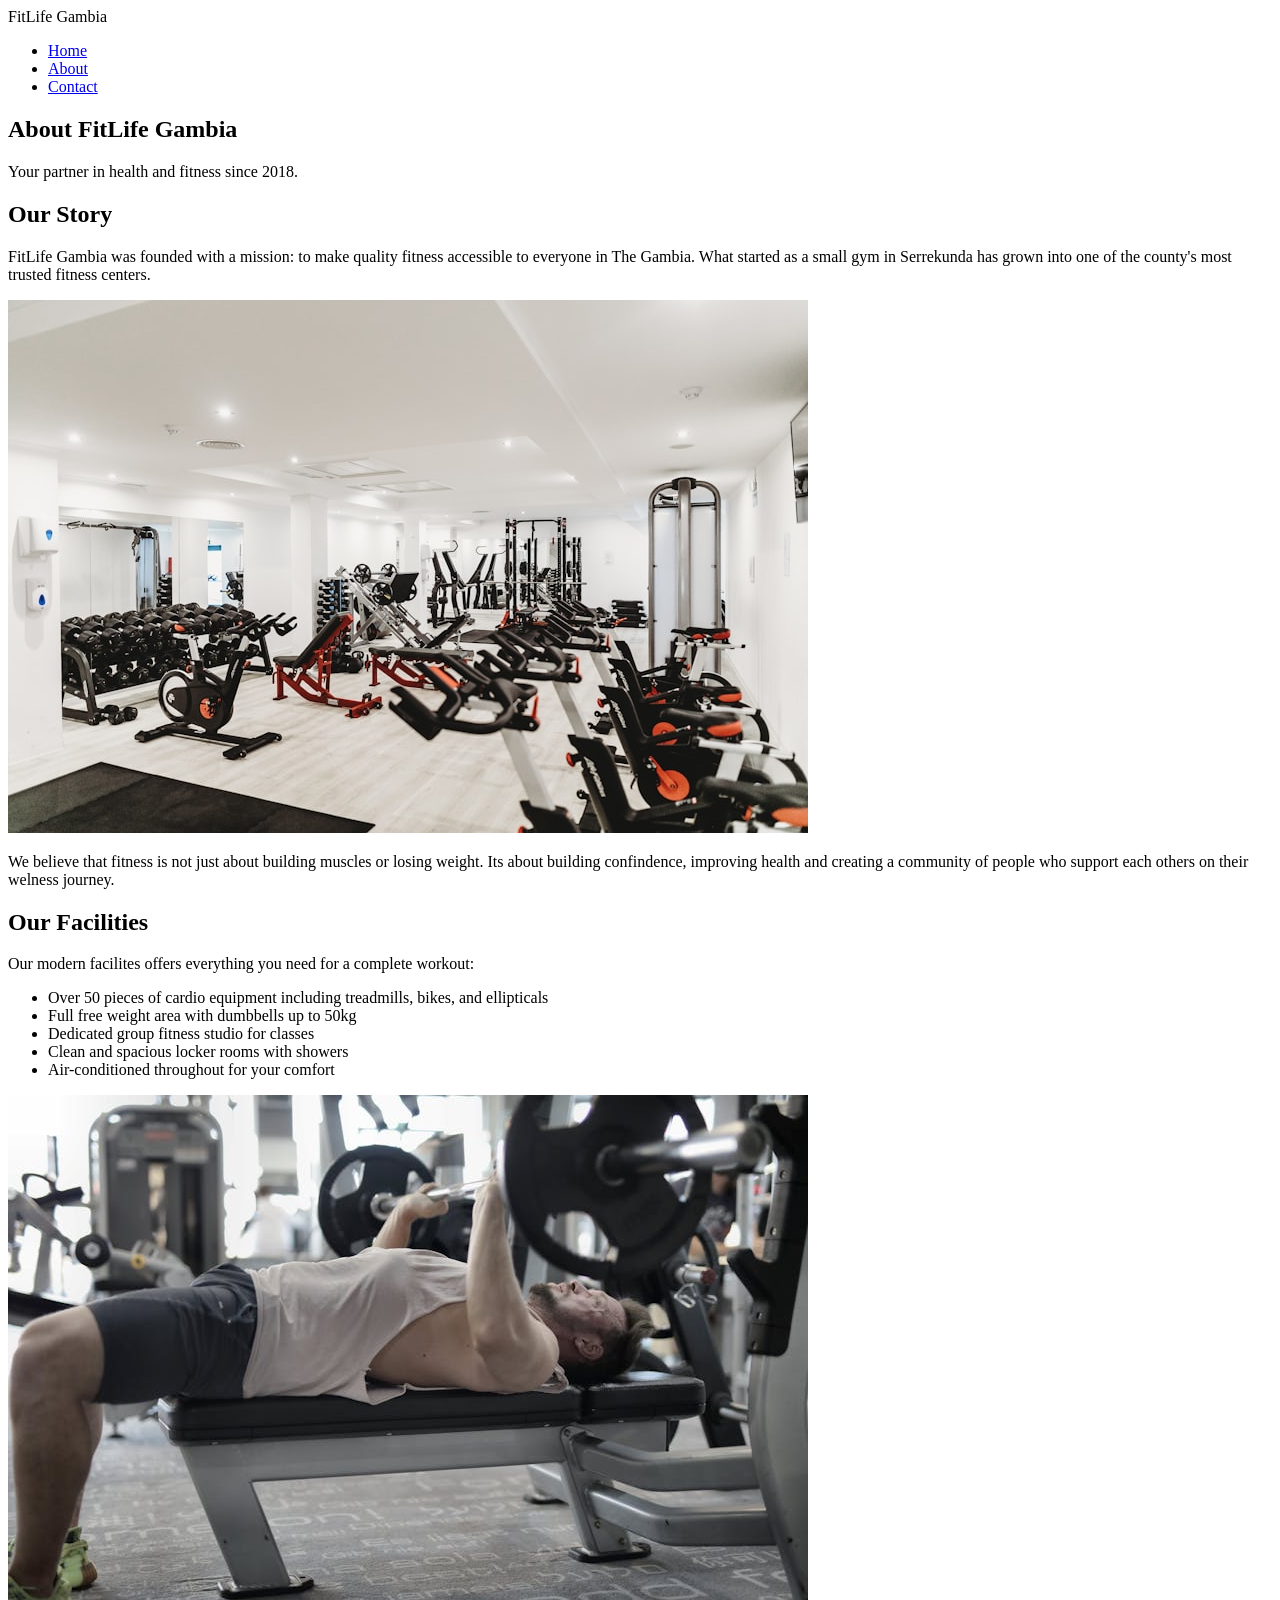
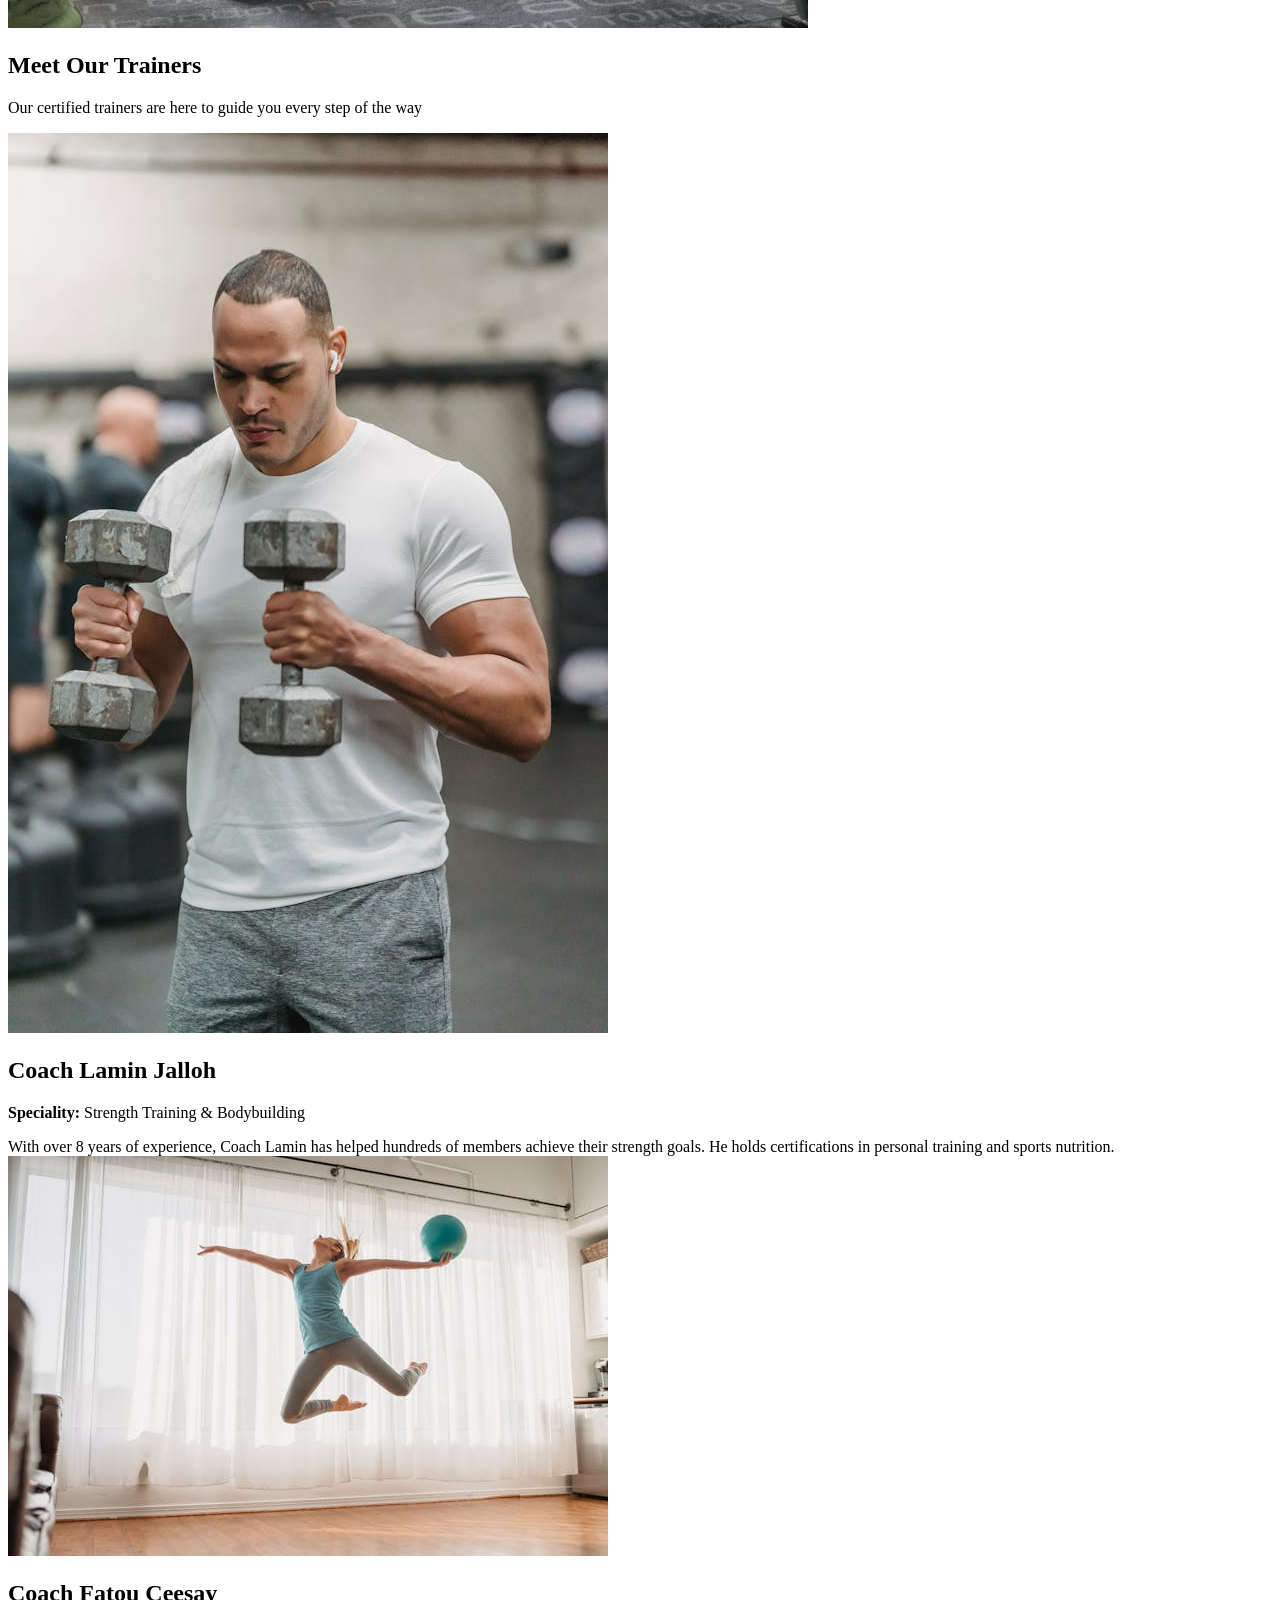
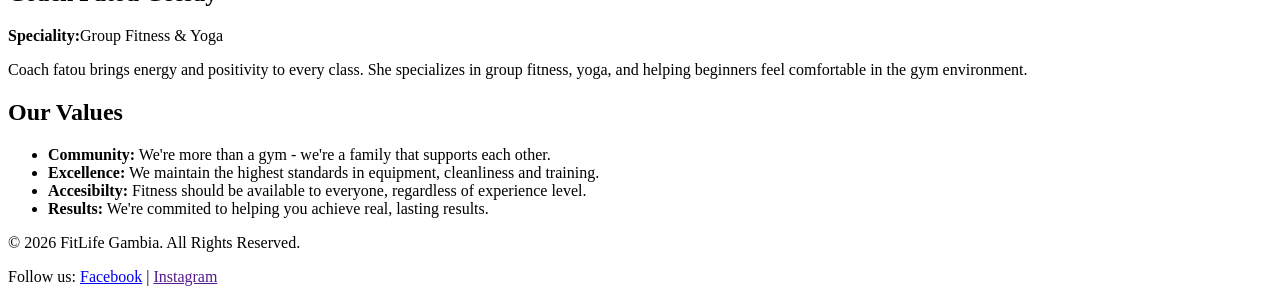
==== about.html @ b2ca5c06 "Add files via upload" ====
<!DOCTYPE html>
<html lang="en">
<head>
    <meta charset="UTF-8">
    <meta name="viewport" content="width=device-width, initial-scale=1.0">
    <title>About Page</title>
    <link rel="stylesheet" href="./about.css">
</head>
<body>
    <!-- Header Section-->
    <header>

        <!-- Navigation Bar -->
        <nav class="navbar">
            <div class="logo">FitLife Gambia</div>
            <ul class="nav-links">
                <li><a href="/index.html">Home</a></li>
                <li><a href="/about.html">About</a></li>
                <li><a href="/contact.html">Contact</a></li>
            </ul>
        </nav>

        <!-- Hero Section -->
        <section id="about" class="heros">
            <h1>About FitLife Gambia</h1>
            <p>Your partner in health and fitness since 2018.</p>
        </section>
    </header>

    <main>
        <!-- Our Story Section -->
        <section id="our-story" class="container">
            <h2 class="topic">Our Story</h2>
            <div class="underline"></div>
            <p>FitLife Gambia was founded with a mission: to make quality fitness accessible to everyone in The Gambia. What started
                as a small gym in Serrekunda has grown into one of the county's most trusted fitness centers.</p>
            <img src="./images/gym-interior.jpg" alt="gym interior">
            <p>We believe that fitness is not just about building muscles or losing weight. Its about building confindence,
                improving health and creating a community of people who support each others on their welness journey.</p>
        </section>

        <section id="our-facilities" class="container">
            <h2 class="topic">Our Facilities</h2>
            <div class="underline"></div>
            <p>Our modern facilites offers everything you need for a complete workout:</p>

            <ul>
                <li>Over 50 pieces of cardio equipment including treadmills, bikes, and ellipticals</li>
                <li>Full free weight area with dumbbells up to 50kg</li>
                <li>Dedicated group fitness studio for classes</li>
                <li>Clean and spacious locker rooms with showers</li>
                <li>Air-conditioned throughout for your comfort</li>
            </ul>
               
            <img src="./images/weight-training.jpg" alt="weight training">
        </section>
        <section id="meet-our-trainers" class="container">
            <h2 class="topic">Meet Our Trainers</h2>
            <div class="underline"></div>
            <p>Our certified trainers are here to guide you every step of the way</p>

            <div class="card">
                <img src="./images/trainer-male.jpg" alt="male trainer" class="trainer-avatar">
                <h2 class="topic">Coach Lamin Jalloh</h2>
                <p><strong>Speciality:</strong> Strength Training & Bodybuilding</p>
                <p></p>With over 8 years of experience, Coach Lamin has helped hundreds of members achieve their strength goals. He holds certifications in personal training and sports nutrition.
            </div>

            <div class="card">
                <img src="./images/trainer-female.jpg" alt="female trainer" class="trainer-avatar">
                <h2 class="topic">Coach Fatou Ceesay</h2>
                <p><strong>Speciality:</strong>Group Fitness & Yoga</p>

                <p>Coach fatou brings energy and positivity to every class. She specializes in group fitness, yoga, and helping beginners feel comfortable in the gym environment.</p>
            </div>
        </section>

        <section id="our-values" class="value container">
            <h2 class="topic">Our Values</h2>
            <div class="underline"></div>
            <ul>
                <li><strong>Community:</strong> We're more than a gym - we're a family that supports each other.</li>
                <li><strong>Excellence:</strong> We maintain the highest standards in equipment, cleanliness and training.</li>
                <li><strong>Accesibilty:</strong> Fitness should be available to everyone, regardless of experience level.</li>
                <li><strong>Results:</strong> We're commited to helping you achieve real, lasting results.</li>
            </ul>
        </section>
    </main>

    <footer>
        <p>&copy; 2026 FitLife Gambia. All Rights Reserved.</p>
        <p>Follow us: <a href="https://www.facebook.com/JassehCodeCamp/" target="_blank" class="highlight">Facebook</a> | <a href="" class="highlight">Instagram</a></p>
    </footer>
</body>
</html>
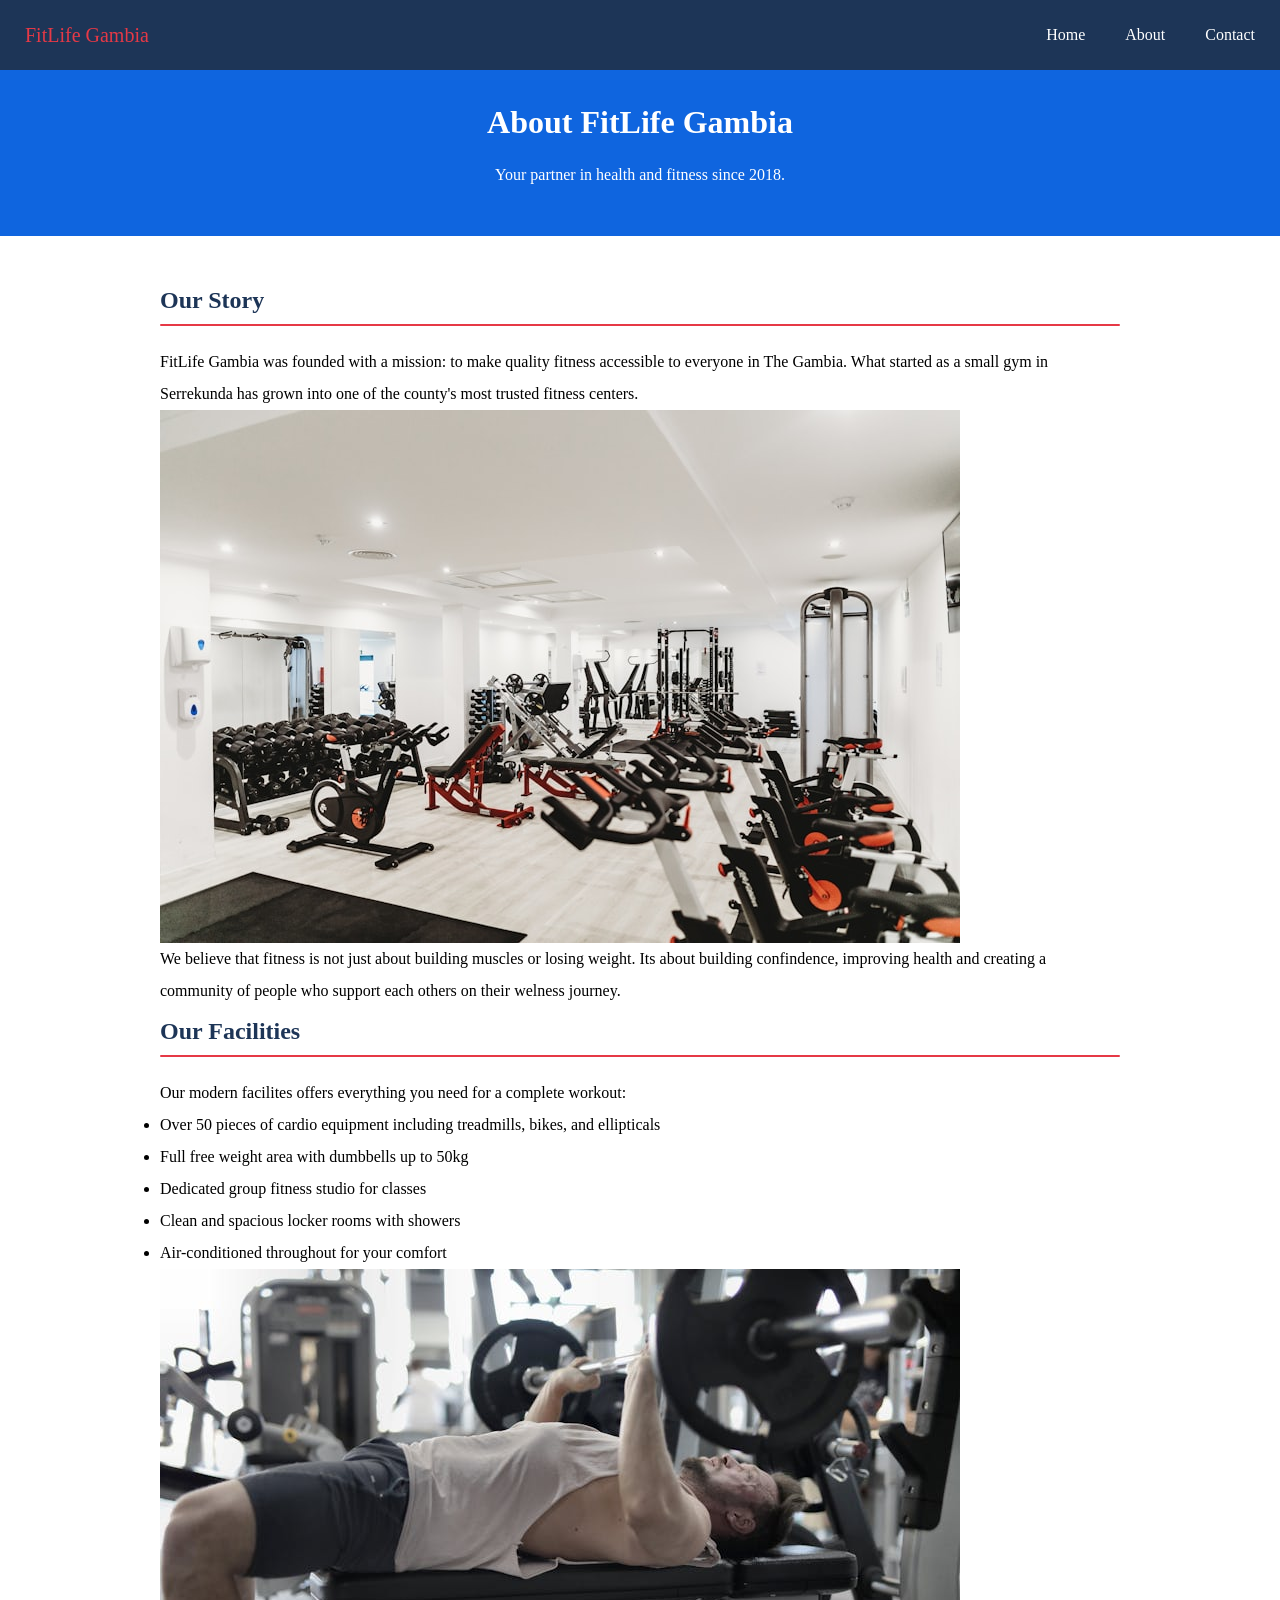
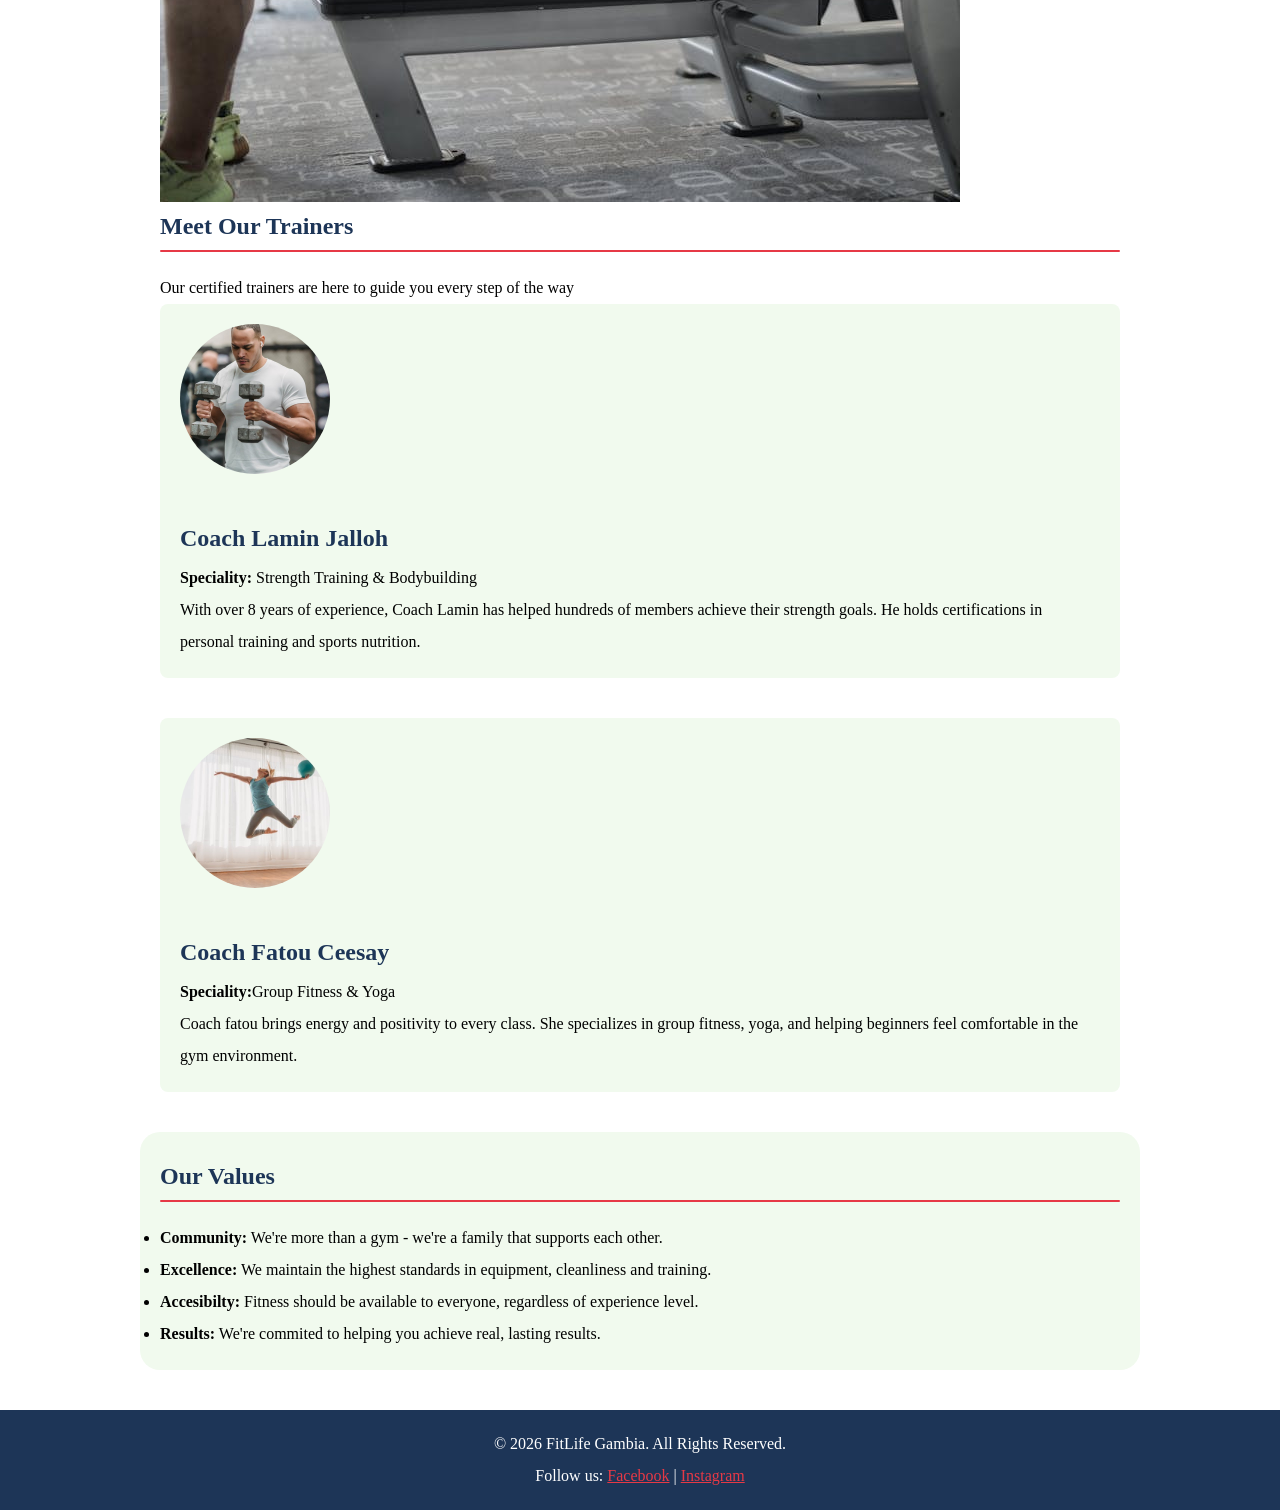
==== commit 25367df6: "Adjusted CSS paths" ====
--- a/about.html
+++ b/about.html
@@ -4,7 +4,7 @@
     <meta charset="UTF-8">
     <meta name="viewport" content="width=device-width, initial-scale=1.0">
     <title>About Page</title>
-    <link rel="stylesheet" href="./about.css">
+    <link rel="stylesheet" href="./css/about.css">
 </head>
 <body>
     <!-- Header Section-->
--- a/css/about.css
+++ b/css/about.css
@@ -0,0 +1,143 @@
+/* CSS Reset & Base Styles */
+
+* {
+    margin: 0;
+    padding: 0;
+    box-sizing: border-box;
+}
+
+html{
+    scroll-behavior: smooth;
+}
+
+body{
+    font-family: Georgia, serif;
+    font-size: 16px;
+    line-height: 2;
+    color: black;
+    font-weight: 400, 700;
+}
+
+/* Header Styles */
+
+header{
+    background-color: #0f65df;
+    background-position: center;
+    color: #FFFFFF;
+
+    text-align: center;
+
+    margin-bottom: 40px;
+}
+
+header a{
+    color: #FFFFFF;
+    text-decoration: none;
+}
+
+header a:hover{
+    color: #E63946;
+}
+
+.logo{
+    color: #E63946;
+    font-size: 20px;
+}
+
+.heros { 
+    text-align: center;
+    padding: 20px 0;
+}
+
+.heros p{
+    max-width: 600px;
+    margin: 0 auto 25px;
+    color: #FFFFFF;
+}
+
+.heros h1{
+    text-align: center;
+    font-size: 32px;
+    margin-bottom: 5px;
+}
+
+.navbar {
+    background-color: #1D3557;
+    padding: 15px 25px;
+
+    display: flex;
+    align-items: center;
+    justify-content: space-between;
+}
+
+.navbar ul {
+    display: flex;
+    align-items: center;
+
+    list-style: none;
+    gap: 40px;
+
+    color: #FFFFFF;
+}
+
+
+.underline{
+    /* width: 1000px; */
+    height: 2px;
+    background-color: #E63946;
+    margin: 0 auto 20px;
+    border-radius: 2px;
+}
+
+.topic{
+    color: #1D3557;
+}
+
+.container {
+    max-width: 1000px;
+    padding: 0 20px;
+    margin: 0 auto;
+}
+
+img{
+    display: block;
+    max-width: 100%;
+}
+
+.card {
+    background-color: #F1FAEE;
+    border-radius: 8px;
+    padding: 20px;
+    margin-bottom: 40px;
+}
+
+.trainer-avatar{
+    border-radius: 50%;
+    height: 150px;
+    width: 150px;
+    object-fit: cover;
+    margin-bottom: 40px;
+}
+
+footer{
+    background-color: #1D3557;
+    color: #FFFFFF;
+    height: 100px;
+    text-align: center;
+    display: flex;
+    justify-content: center;
+    align-items: center;
+    flex-direction: column;
+}
+
+.highlight{
+    color: #E63946;
+}
+
+.value{
+    background-color: #F1FAEE;
+    padding: 20px;
+    border-radius: 20px;
+    /* width: 1000px; */
+    margin-bottom: 40px;
+}
